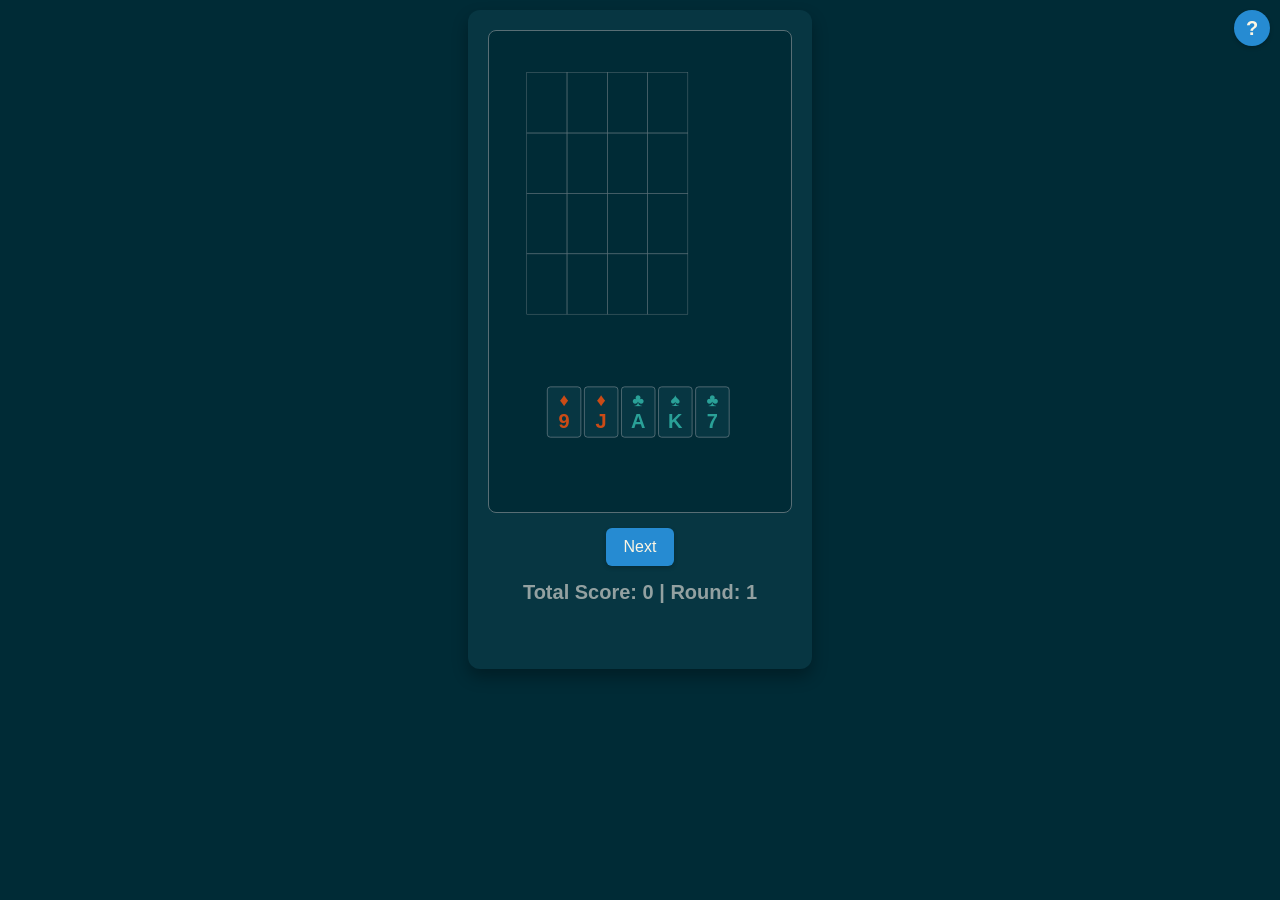
==== index.html @ 4f3f585a "Will it work on mobile…" ====
<!doctype html>
<html lang="en">
  <head>
    <meta charset="UTF-8" />
    <meta
      name="viewport"
      content="width=device-width, initial-scale=1.0, user-scalable=no"
    />
    <link rel="manifest" href="./manifest.json" />
    <link rel="icon" type="image/png" href="icon.png" />
    <title>Apoquerar</title>
    <link href="style.css" rel="stylesheet" />
  </head>
  <body>
    <div class="game-container">
      <div id="helpButtonContainer">
        <button id="helpButton">?</button>
      </div>
      <canvas id="gameCanvas"></canvas>
      <div id="controls">
        <button id="nextRoundButton">Start Game</button>
        <button id="playAgainButton" style="display: none">Play Again</button>
      </div>
      <div id="scoreBoard">Total Score: 0</div>
      <div class="message-area" id="gameMessagesArea"></div>
      <div id="highScores">
        <h3>High Scores</h3>
        <ul id="highScoresList"></ul>
      </div>
    </div>

    <div id="customAlertModal" class="modal">
      <div class="modal-content">
        <p id="customAlertMessage"></p>
        <button id="customAlertCloseButton" class="modal-close-button">
          OK
        </button>
      </div>
    </div>
    <div id="helpModal" class="modal">
      <div class="modal-content">
        <h3>How to Play</h3>
        <div
          id="helpContent"
          style="
            text-align: left;
            max-height: 60vh;
            overflow-y: auto;
            padding-right: 10px;
          "
        ></div>
        <button
          id="helpModalCloseButton"
          class="modal-close-button"
          style="margin-top: 15px"
        >
          Close
        </button>
      </div>
    </div>
    <script src="script.js"></script>
  </body>
</html>
---- style.css ----
/* Solarized Dark Palette */
:root {
  --base03: #002b36; /* Background */
  --base02: #073642; /* Darker Background tones / Card Background */
  --base01: #586e75; /* Comments, Grid lines */
  --base00: #657b83; /* Default Text */
  --base0: #839496; /* Lighter Text */
  --base1: #93a1a1; /* Even Lighter Text */
  --base2: #eee8d5;
  --base3: #fdf6e3;
  --yellow: #b58900; /* Highlight border, score text */
  --orange: #cb4b16; /* Red Suits */
  --red: #dc322f;
  --magenta: #d33682;
  --violet: #6c71c4; /* Dragging card highlight */
  --blue: #268bd2; /* Buttons */
  --cyan: #2aa198; /* Black Suits, Button Hover */
  --green: #859900;
}

body {
  font-family: "Inter", "Arial", sans-serif;
  display: flex;
  flex-direction: column;
  align-items: center;
  background-color: var(--base03);
  margin: 0;
  padding-top: 10px;
  color: var(--base0);
}
.game-container {
  display: flex;
  flex-direction: column;
  align-items: center;
  background-color: var(--base02);
  padding: 20px;
  border-radius: 12px;
  box-shadow: 0 8px 16px rgba(0, 0, 0, 0.3);
  max-width: 95vw;
}
canvas {
  border: 1px solid var(--base01);
  background-color: var(--base03);
  cursor: default;
  border-radius: 8px;
  max-width: 100%;
  height: auto;
}
#controls {
  margin-top: 15px;
  margin-bottom: 15px;
  display: flex;
  gap: 10px;
}
button {
  padding: 10px 18px;
  font-size: 16px;
  cursor: pointer;
  border-radius: 6px;
  border: none;
  background-color: var(--blue);
  color: var(--base3);
  transition: background-color 0.3s ease;
  box-shadow: 0 2px 4px rgba(0, 0, 0, 0.2);
}
button:hover {
  background-color: var(--cyan);
}
button:disabled {
  background-color: var(--base01);
  color: var(--base00);
  cursor: not-allowed;
}
#scoreBoard {
  margin-bottom: 15px;
  font-size: 20px;
  font-weight: bold;
  color: var(--base1);
}
#highScores {
  display: none;
  text-align: left;
  width: clamp(300px, 90%, 500px);
  padding: 15px;
  background-color: var(--base02);
  border: 1px solid var(--base01);
  border-radius: 8px;
  margin-top: 10px;
}
#highScores h3 {
  margin-top: 0;
  margin-bottom: 10px;
  text-align: center;
  color: var(--blue);
}
#highScores ul {
  list-style-type: decimal;
  padding-left: 30px;
  margin: 0;
}
#highScores li {
  margin-bottom: 5px;
  font-size: 14px;
  color: var(--base0);
}
.message-area {
  min-height: 20px;
  margin-top: 10px;
  font-size: 14px;
  color: var(--green);
  text-align: center;
  width: 100%;
}

.modal {
  display: none;
  position: fixed;
  z-index: 1000;
  left: 0;
  top: 0;
  width: 100%;
  height: 100%;
  overflow: auto;
  background-color: rgba(0, 0, 0, 0.7);
  padding-top: 100px;
  align-items: center;
  justify-content: center;
}
.modal-content {
  background-color: var(--base02);
  color: var(--base1);
  padding: 25px;
  border: 1px solid var(--base01);
  width: 80%;
  max-width: 450px;
  border-radius: 8px;
  text-align: center;
  box-shadow: 0 5px 15px rgba(0, 0, 0, 0.5);
}
.modal-content p {
  margin-bottom: 20px;
  font-size: 17px;
}
.modal-close-button {
  background-color: var(--blue);
  color: var(--base3);
  padding: 12px 24px;
  border: none;
  border-radius: 5px;
  cursor: pointer;
  font-size: 16px;
}
.modal-close-button:hover {
  background-color: var(--cyan);
}

#helpButtonContainer {
  position: absolute; /* Or relative to game-container if it's positioned */
  top: 10px;
  right: 10px;
  z-index: 100; /* Ensure it's above canvas if canvas overlaps */
}

#helpButton {
  background-color: var(--blue);
  color: var(--base3);
  border: none;
  border-radius: 50%;
  width: 36px; /* Adjust for visibility */
  height: 36px;
  font-size: 20px; /* Adjust for visibility */
  font-weight: bold;
  cursor: pointer;
  box-shadow: 0 2px 4px rgba(0, 0, 0, 0.2);
  display: flex;
  align-items: center;
  justify-content: center;
}
#helpButton:hover {
  background-color: var(--cyan);
}

#helpModal .modal-content h3 {
  color: var(--blue);
  margin-top: 0;
  margin-bottom: 15px;
}

#helpContent ul {
  list-style-position: outside;
  padding-left: 20px; /* Indent list */
  margin-top: 10px;
}
#helpContent li {
  margin-bottom: 8px;
  line-height: 1.4;
}
#helpContent p {
  margin-bottom: 10px;
  line-height: 1.4;
}
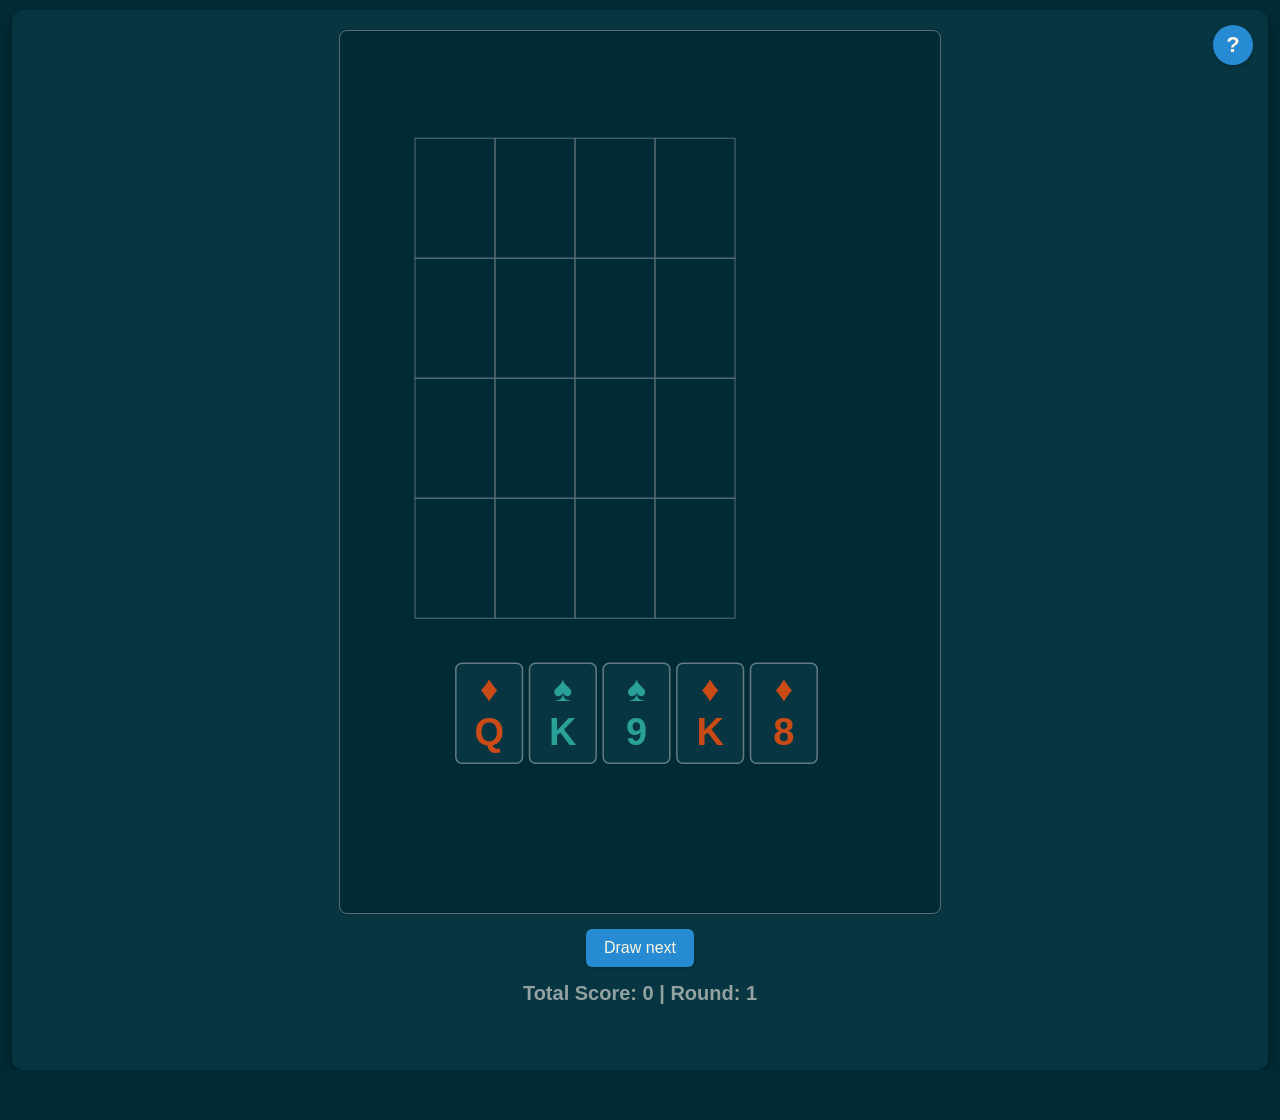
==== commit 20f0baae: "it did not" ====
--- a/index.html
+++ b/index.html
@@ -37,23 +37,12 @@
         </button>
       </div>
     </div>
+
     <div id="helpModal" class="modal">
       <div class="modal-content">
         <h3>How to Play</h3>
-        <div
-          id="helpContent"
-          style="
-            text-align: left;
-            max-height: 60vh;
-            overflow-y: auto;
-            padding-right: 10px;
-          "
-        ></div>
-        <button
-          id="helpModalCloseButton"
-          class="modal-close-button"
-          style="margin-top: 15px"
-        >
+        <div id="helpContent"></div>
+        <button id="helpModalCloseButton" class="modal-close-button">
           Close
         </button>
       </div>
--- a/style.css
+++ b/style.css
@@ -27,6 +27,8 @@
   margin: 0;
   padding-top: 10px;
   color: var(--base0);
+  position: relative;
+  overscroll-behavior-y: contain; /* Prevent pull-to-refresh on body */
 }
 .game-container {
   display: flex;
@@ -37,6 +39,8 @@
   border-radius: 12px;
   box-shadow: 0 8px 16px rgba(0, 0, 0, 0.3);
   max-width: 95vw;
+  width: 100%;
+  position: relative;
 }
 canvas {
   border: 1px solid var(--base01);
@@ -45,6 +49,7 @@
   border-radius: 8px;
   max-width: 100%;
   height: auto;
+  touch-action: none; /* Important for preventing default touch actions like pan/zoom on canvas */
 }
 #controls {
   margin-top: 15px;
@@ -122,7 +127,7 @@
   height: 100%;
   overflow: auto;
   background-color: rgba(0, 0, 0, 0.7);
-  padding-top: 100px;
+  padding-top: 60px;
   align-items: center;
   justify-content: center;
 }
@@ -131,15 +136,17 @@
   color: var(--base1);
   padding: 25px;
   border: 1px solid var(--base01);
-  width: 80%;
-  max-width: 450px;
+  width: 90%;
+  max-width: 480px;
   border-radius: 8px;
   text-align: center;
   box-shadow: 0 5px 15px rgba(0, 0, 0, 0.5);
+  font-size: 15px;
 }
 .modal-content p {
-  margin-bottom: 20px;
-  font-size: 17px;
+  margin-bottom: 12px;
+  font-size: inherit;
+  line-height: 1.5;
 }
 .modal-close-button {
   background-color: var(--blue);
@@ -149,16 +156,17 @@
   border-radius: 5px;
   cursor: pointer;
   font-size: 16px;
+  margin-top: 10px;
 }
 .modal-close-button:hover {
   background-color: var(--cyan);
 }
 
 #helpButtonContainer {
-  position: absolute; /* Or relative to game-container if it's positioned */
-  top: 10px;
-  right: 10px;
-  z-index: 100; /* Ensure it's above canvas if canvas overlaps */
+  position: absolute;
+  top: 15px;
+  right: 15px;
+  z-index: 100;
 }
 
 #helpButton {
@@ -166,15 +174,16 @@
   color: var(--base3);
   border: none;
   border-radius: 50%;
-  width: 36px; /* Adjust for visibility */
-  height: 36px;
-  font-size: 20px; /* Adjust for visibility */
+  width: 40px;
+  height: 40px;
+  font-size: 22px;
   font-weight: bold;
   cursor: pointer;
   box-shadow: 0 2px 4px rgba(0, 0, 0, 0.2);
   display: flex;
   align-items: center;
   justify-content: center;
+  line-height: 1;
 }
 #helpButton:hover {
   background-color: var(--cyan);
@@ -183,19 +192,31 @@
 #helpModal .modal-content h3 {
   color: var(--blue);
   margin-top: 0;
-  margin-bottom: 15px;
-}
-
+  margin-bottom: 20px;
+  font-size: 1.5em;
+}
+
+#helpContent {
+  text-align: left;
+  max-height: 60vh;
+  overflow-y: auto;
+  padding-right: 15px;
+  font-size: 0.95em;
+}
 #helpContent ul {
   list-style-position: outside;
-  padding-left: 20px; /* Indent list */
-  margin-top: 10px;
+  padding-left: 25px;
+  margin-top: 8px;
+  margin-bottom: 12px;
 }
 #helpContent li {
-  margin-bottom: 8px;
-  line-height: 1.4;
+  margin-bottom: 10px;
+  line-height: 1.6;
 }
 #helpContent p {
-  margin-bottom: 10px;
-  line-height: 1.4;
-}
+  margin-bottom: 12px;
+  line-height: 1.6;
+}
+#helpContent strong {
+  color: var(--base1);
+}
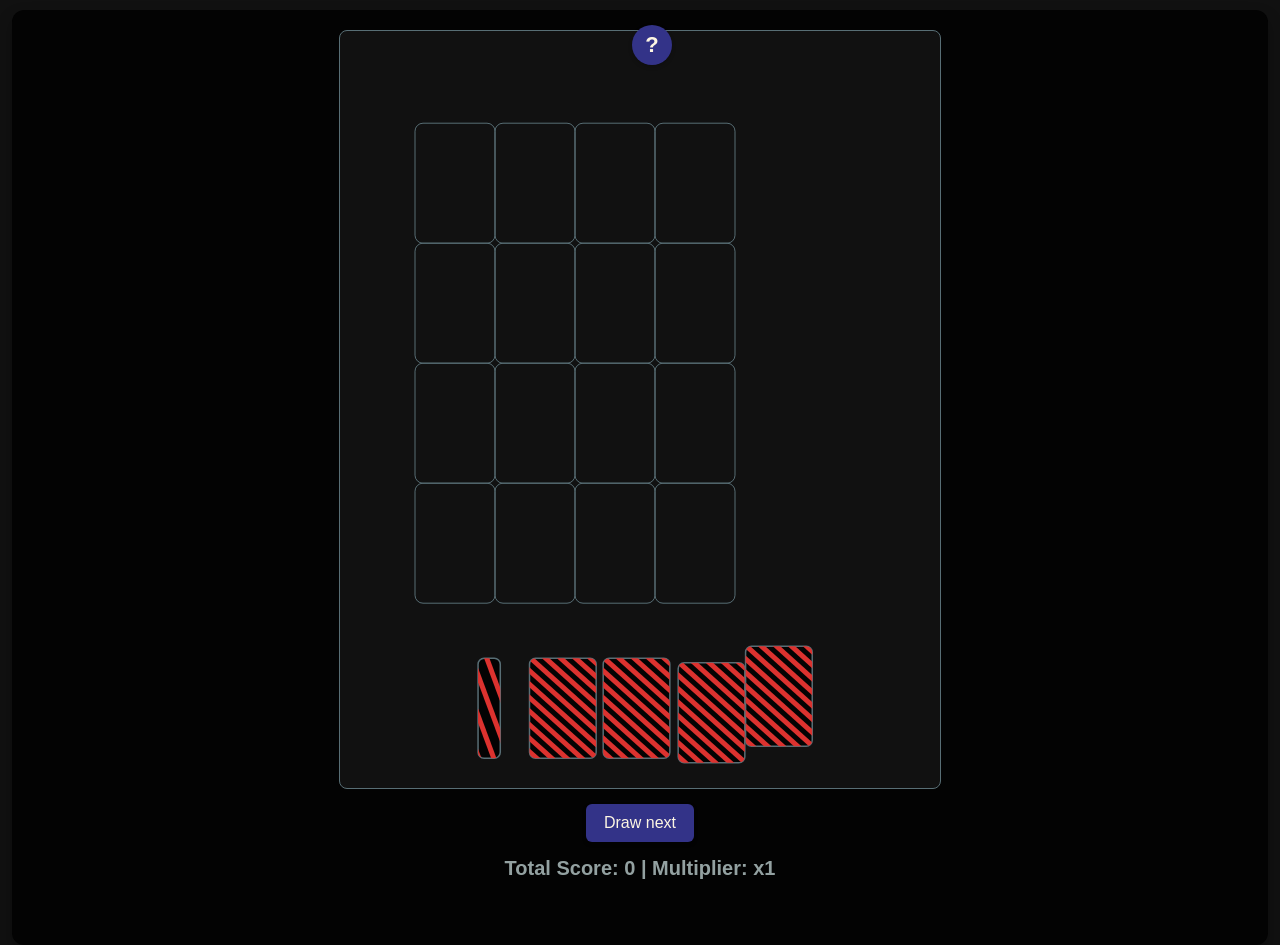
==== commit 8985f490: "Sizing tweaks" ====
--- a/index.html
+++ b/index.html
@@ -47,6 +47,6 @@
         </button>
       </div>
     </div>
-    <script src="script.js"></script>
+    <script type="module" src="script.js"></script>
   </body>
 </html>
--- a/style.css
+++ b/style.css
@@ -1,7 +1,7 @@
 /* Solarized Dark Palette */
 :root {
-  --base03: #002b36; /* Background */
-  --base02: #073642; /* Darker Background tones / Card Background */
+  --base03: #111; /* Background */
+  --base02: #030303; /* Darker Background tones / Card Background */
   --base01: #586e75; /* Comments, Grid lines */
   --base00: #657b83; /* Default Text */
   --base0: #839496; /* Lighter Text */
@@ -12,8 +12,8 @@
   --orange: #cb4b16; /* Red Suits */
   --red: #dc322f;
   --magenta: #d33682;
-  --violet: #6c71c4; /* Dragging card highlight */
-  --blue: #268bd2; /* Buttons */
+  --violet: #444; /* Dragging card highlight */
+  --blue: #338; /* Buttons */
   --cyan: #2aa198; /* Black Suits, Button Hover */
   --green: #859900;
 }
@@ -165,7 +165,7 @@
 #helpButtonContainer {
   position: absolute;
   top: 15px;
-  right: 15px;
+  right: calc(50% - 2rem);
   z-index: 100;
 }
 
@@ -196,6 +196,10 @@
   font-size: 1.5em;
 }
 
+#helpModal a {
+  color: var(--yellow);
+}
+
 #helpContent {
   text-align: left;
   max-height: 60vh;
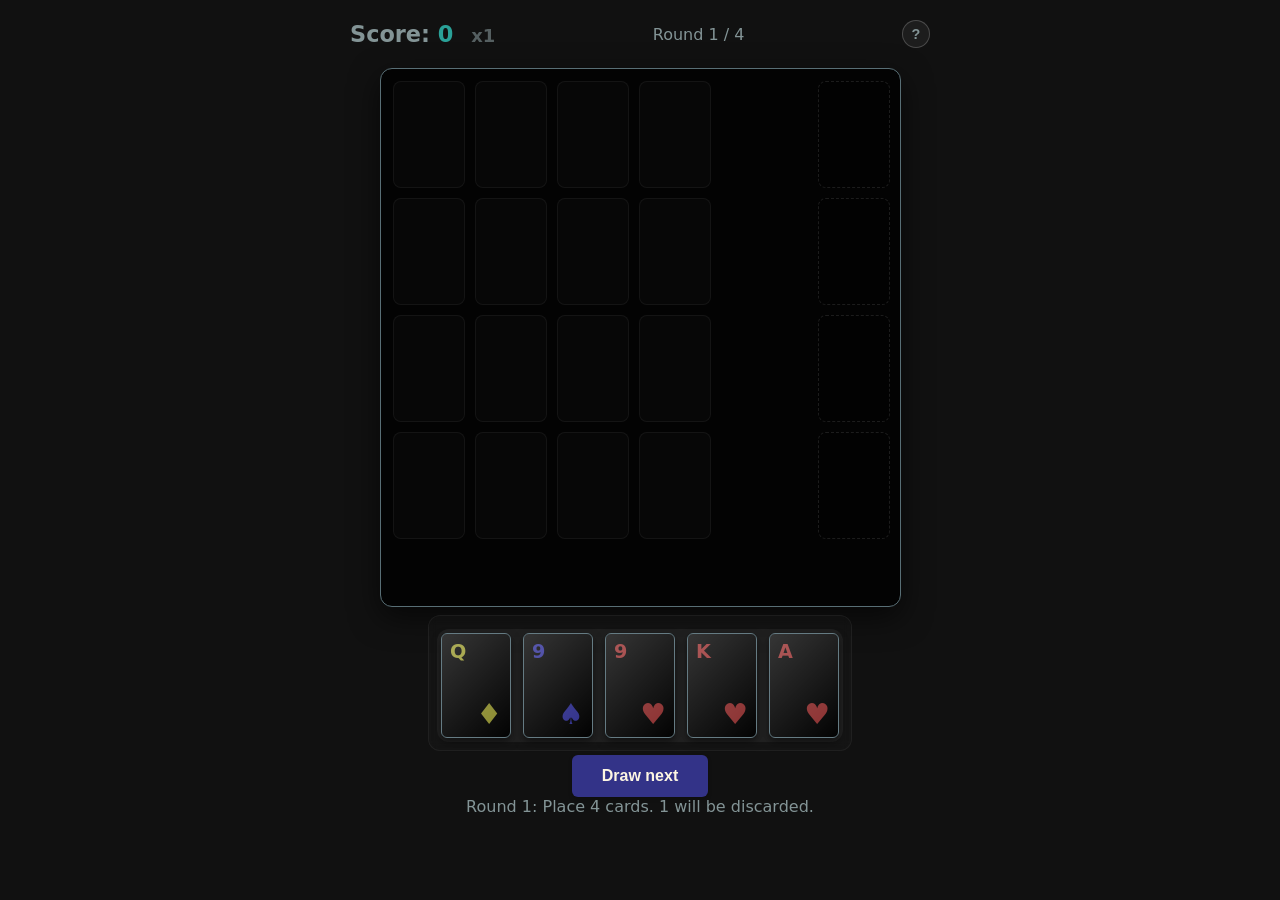
==== commit 684f7168: "From Canvas to HTML" ====
--- a/index.html
+++ b/index.html
@@ -6,47 +6,225 @@
       name="viewport"
       content="width=device-width, initial-scale=1.0, user-scalable=no"
     />
+    <meta name="description" content="Apoquerar: Modern Poker Puzzle Game" />
+    <meta name="theme-color" content="#000000" />
+    <title>Apoquerar</title>
     <link rel="manifest" href="./manifest.json" />
+    <link rel="stylesheet" href="style.css" />
     <link rel="icon" type="image/png" href="icon.png" />
-    <title>Apoquerar</title>
-    <link href="style.css" rel="stylesheet" />
   </head>
   <body>
-    <div class="game-container">
-      <div id="helpButtonContainer">
-        <button id="helpButton">?</button>
-      </div>
-      <canvas id="gameCanvas"></canvas>
+    <header>
+      <div class="header-top">
+        <div class="header-info">
+          <div class="stats">
+            <span id="score-label">Score:</span>
+            <span id="lbl-total-score" class="accent-text">0</span>
+            <span
+              id="multiplier-label"
+              style="font-size: 0.8em; opacity: 0.6; margin-left: 10px"
+              >x<span id="lbl-multiplier">1</span></span
+            >
+          </div>
+          <div class="meta-info">Round <span id="lbl-round">1</span> / 4</div>
+          <button id="btn-help" class="help-circle-btn">?</button>
+        </div>
+      </div>
+    </header>
+
+    <main id="game-container">
+      <div id="board-assembly">
+        <!-- Row 0 -->
+        <div class="slot" data-r="0" data-c="0" style="grid-area: c00"></div>
+        <div class="slot" data-r="0" data-c="1" style="grid-area: c01"></div>
+        <div class="slot" data-r="0" data-c="2" style="grid-area: c02"></div>
+        <div class="slot" data-r="0" data-c="3" style="grid-area: c03"></div>
+        <div
+          id="row-score-0"
+          class="score-slot row-score"
+          style="grid-area: r0s"
+        ></div>
+        <div id="discard-0" class="discard-slot" style="grid-area: d0"></div>
+
+        <!-- Row 1 -->
+        <div class="slot" data-r="1" data-c="0" style="grid-area: c10"></div>
+        <div class="slot" data-r="1" data-c="1" style="grid-area: c11"></div>
+        <div class="slot" data-r="1" data-c="2" style="grid-area: c12"></div>
+        <div class="slot" data-r="1" data-c="3" style="grid-area: c13"></div>
+        <div
+          id="row-score-1"
+          class="score-slot row-score"
+          style="grid-area: r1s"
+        ></div>
+        <div id="discard-1" class="discard-slot" style="grid-area: d1"></div>
+
+        <!-- Row 2 -->
+        <div class="slot" data-r="2" data-c="0" style="grid-area: c20"></div>
+        <div class="slot" data-r="2" data-c="1" style="grid-area: c21"></div>
+        <div class="slot" data-r="2" data-c="2" style="grid-area: c22"></div>
+        <div class="slot" data-r="2" data-c="3" style="grid-area: c23"></div>
+        <div
+          id="row-score-2"
+          class="score-slot row-score"
+          style="grid-area: r2s"
+        ></div>
+        <div id="discard-2" class="discard-slot" style="grid-area: d2"></div>
+
+        <!-- Row 3 -->
+        <div class="slot" data-r="3" data-c="0" style="grid-area: c30"></div>
+        <div class="slot" data-r="3" data-c="1" style="grid-area: c31"></div>
+        <div class="slot" data-r="3" data-c="2" style="grid-area: c32"></div>
+        <div class="slot" data-r="3" data-c="3" style="grid-area: c33"></div>
+        <div
+          id="row-score-3"
+          class="score-slot row-score"
+          style="grid-area: r3s"
+        ></div>
+        <div id="discard-3" class="discard-slot" style="grid-area: d3"></div>
+
+        <!-- Footer -->
+        <div
+          id="col-score-0"
+          class="score-slot col-score"
+          style="grid-area: c0s"
+        ></div>
+        <div
+          id="col-score-1"
+          class="score-slot col-score"
+          style="grid-area: c1s"
+        ></div>
+        <div
+          id="col-score-2"
+          class="score-slot col-score"
+          style="grid-area: c2s"
+        ></div>
+        <div
+          id="col-score-3"
+          class="score-slot col-score"
+          style="grid-area: c3s"
+        ></div>
+        <div id="corners-label-container" style="grid-area: corn"></div>
+        <div
+          id="discard-score"
+          class="discard-score-container"
+          style="grid-area: dres"
+        ></div>
+      </div>
+
+      <div id="active-hand-container">
+        <div id="active-hand" class="hand-row">
+          <!-- 5 slots for the current hand -->
+          <div class="hand-slot" id="hand-0"></div>
+          <div class="hand-slot" id="hand-1"></div>
+          <div class="hand-slot" id="hand-2"></div>
+          <div class="hand-slot" id="hand-3"></div>
+          <div class="hand-slot" id="hand-4"></div>
+        </div>
+      </div>
+
       <div id="controls">
-        <button id="nextRoundButton">Start Game</button>
-        <button id="playAgainButton" style="display: none">Play Again</button>
-      </div>
-      <div id="scoreBoard">Total Score: 0</div>
-      <div class="message-area" id="gameMessagesArea"></div>
-      <div id="highScores">
-        <h3>High Scores</h3>
-        <ul id="highScoresList"></ul>
+        <button id="btn-next" class="primary-btn">Deal Cards</button>
+        <button
+          id="btn-restart"
+          class="primary-btn"
+          style="display: none; background: var(--accent)"
+        >
+          Play Again
+        </button>
+      </div>
+    </main>
+
+    <div id="message-area" class="message-area"></div>
+
+    <div id="score-modal" class="modal-overlay" style="display: none">
+      <div class="modal-content">
+        <h2>Game Over</h2>
+        <div class="modal-body">
+          <div class="score-row">
+            <span>Raw Score:</span> <span id="modal-raw-score">0</span>
+          </div>
+          <div class="score-row">
+            <span>4 Corners:</span>
+            <span id="modal-corners-status" class="status-badge">None</span>
+          </div>
+          <div class="score-row">
+            <span>Discard Bonus:</span>
+            <span id="modal-discard-status" class="status-badge">None</span>
+          </div>
+          <div class="score-row">
+            <span>Final Multiplier:</span>
+            <span id="modal-multiplier" class="accent-text">x1</span>
+          </div>
+          <hr />
+          <div class="score-row total">
+            <span>Total Score:</span> <span id="modal-total-score">0</span>
+          </div>
+          <div class="high-scores-section">
+            <h3>Top Scores</h3>
+            <div id="high-scores-list"></div>
+          </div>
+        </div>
+        <button id="modal-close-btn" class="primary-btn">Play Again</button>
       </div>
     </div>
 
-    <div id="customAlertModal" class="modal">
-      <div class="modal-content">
-        <p id="customAlertMessage"></p>
-        <button id="customAlertCloseButton" class="modal-close-button">
-          OK
-        </button>
+    <div id="help-modal" class="modal-overlay" style="display: none">
+      <div class="modal-content help-modal-content">
+        <h3>How to Play</h3>
+        <div id="helpContent" class="help-scroll-area">
+          <h4>
+            A barebones version of
+            <a href="https://www.puzzmo.com/game/pile-up-poker/"
+              >Pile up Poker</a
+            >
+            by Zach Gage, playable for real in
+            <a href="https://www.puzzmo.com/">Puzzmo</a>
+          </h4>
+          <hr />
+          <p>
+            <strong>Goal:</strong> Score the most points by forming poker hands
+            on the 4x4 grid.
+          </p>
+          <p><strong>Rounds:</strong> 4 rounds. In each round:</p>
+          <ul>
+            <li>You are dealt 5 cards.</li>
+            <li>Place 4 cards onto the grid.</li>
+            <li>The 1 remaining card is discarded.</li>
+          </ul>
+          <p><strong>Scoring:</strong></p>
+          <ul>
+            <li>
+              Hands are scored for each of the 4 rows, each of the 4 columns,
+              and the 4 corners.
+            </li>
+            <li>
+              Pairs (2 cards) and Three-of-a-Kind (3 cards) score as you place
+              them.
+            </li>
+            <li>
+              Straights, Flushes, Four-of-a-Kind, and Straight Flushes require 4
+              cards in a line.
+            </li>
+            <li>
+              Corner hands also score with 2, 3, or 4 cards and get a 2x score
+              multiplier.
+            </li>
+          </ul>
+          <p>
+            <strong>Bonus:</strong> If all 9 scoring areas (4 rows, 4 columns, 1
+            corners) form a valid poker hand at the end of the game, your final
+            4-card discard pile is evaluated. If it also forms a hand, its score
+            is tripled and added to your total!
+          </p>
+          <p>
+            <strong>Discard Pile:</strong> The potential score of your discard
+            pile is shown at the top left as you discard cards.
+          </p>
+        </div>
+        <button id="help-close-btn" class="primary-btn">Close</button>
       </div>
     </div>
 
-    <div id="helpModal" class="modal">
-      <div class="modal-content">
-        <h3>How to Play</h3>
-        <div id="helpContent"></div>
-        <button id="helpModalCloseButton" class="modal-close-button">
-          Close
-        </button>
-      </div>
-    </div>
     <script type="module" src="script.js"></script>
   </body>
 </html>
--- a/style.css
+++ b/style.css
@@ -1,226 +1,786 @@
-/* Solarized Dark Palette */
 :root {
-  --base03: #111; /* Background */
-  --base02: #030303; /* Darker Background tones / Card Background */
-  --base01: #586e75; /* Comments, Grid lines */
-  --base00: #657b83; /* Default Text */
-  --base0: #839496; /* Lighter Text */
-  --base1: #93a1a1; /* Even Lighter Text */
-  --base2: #eee8d5;
-  --base3: #fdf6e3;
-  --yellow: #b58900; /* Highlight border, score text */
-  --orange: #cb4b16; /* Red Suits */
-  --red: #dc322f;
-  --magenta: #d33682;
-  --violet: #444; /* Dragging card highlight */
-  --blue: #338; /* Buttons */
-  --cyan: #2aa198; /* Black Suits, Button Hover */
-  --green: #859900;
+  --bg: #111; /* base03 */
+  --bg-dark: #030303; /* base02 */
+  --fg: #839496; /* base0 */
+  --accent: #2aa198; /* cyan */
+  --slot: #111;
+  --tile: #030303;
+  --tile-text: #839496;
+  --success: #2aa198;
+  --warning: #b58900;
+  --danger: #dc322f;
+
+  --card-width: 70px;
+  --card-height: 105px;
+  --gap: 12px;
+}
+
+@media (max-width: 500px) {
+  :root {
+    /* Fluid scaling: guaranteed fit on SE (10vh), expands on larger phones */
+    --card-height: clamp(50px, 10vh, 95px);
+    --card-width: calc(var(--card-height) * 0.66);
+    --gap: clamp(1px, 0.4vh, 4px);
+  }
+
+  header {
+    padding: 4px 10px;
+  }
+  .stats {
+    font-size: 0.9rem;
+  }
+  .meta-info {
+    font-size: 0.75rem;
+  }
+
+  #board-assembly {
+    box-shadow: 0 10px 30px rgba(0, 0, 0, 0.5); /* Smaller shadow */
+    padding: 4px;
+  }
 }
 
 body {
-  font-family: "Inter", "Arial", sans-serif;
+  background: var(--bg);
+  color: var(--fg);
+  font-family:
+    "Inter",
+    system-ui,
+    -apple-system,
+    sans-serif;
+  margin: 0;
+  min-height: 100vh;
   display: flex;
   flex-direction: column;
   align-items: center;
-  background-color: var(--base03);
+  overflow-x: hidden;
+  overflow-y: auto;
+  user-select: none;
+  -webkit-tap-highlight-color: transparent;
+}
+
+header {
+  padding: 20px;
+  width: 100%;
+  display: flex;
+  justify-content: center;
+}
+
+.header-top {
+  display: flex;
+  align-items: center;
+  justify-content: space-between;
+  max-width: 600px;
+  width: 100%;
+  padding: 0 10px;
+  box-sizing: border-box;
+}
+
+.header-info {
+  display: flex;
+  flex-direction: row;
+  justify-content: space-between;
+  align-items: center;
+  gap: 20px;
+  width: 100%;
+}
+
+.stats {
+  font-size: 1.4rem;
+  font-weight: 700;
+}
+
+.accent-text {
+  color: var(--accent);
+}
+
+@media (max-width: 500px) {
+  header {
+    padding: 8px 16px;
+    width: 100%;
+    box-sizing: border-box;
+  }
+  .header-info {
+    display: flex;
+    flex-direction: row;
+    justify-content: space-between;
+    align-items: center;
+    width: 100%;
+    gap: 10px;
+  }
+  .header-top {
+    width: 100%;
+    margin-bottom: 0;
+  }
+  .stats {
+    font-size: 1rem;
+  }
+  .meta-info {
+    font-size: 0.8rem;
+    opacity: 0.8;
+    white-space: nowrap;
+  }
+}
+
+#game-container {
+  display: flex;
+  flex-direction: column;
+  align-items: center;
+  justify-content: center;
+  gap: 4px;
+  padding: 0;
+  width: 100%;
+  max-width: 800px;
+  margin: 0 auto;
+}
+
+#board-assembly {
+  display: grid;
+  gap: var(--gap);
+  padding: 12px;
+  background: var(--bg-dark);
+  border-radius: 12px;
+  border: 1.5px solid #586e75; /* base01 */
+  box-shadow: 0 10px 30px rgba(0, 0, 0, 0.6);
+  position: relative;
+
+  /* Desktop Layout: 6 columns x 5 rows */
+  /* Col widths: 4x Cards, 1x Row Scores (85px), 1x Discard (var(--card-width)) */
+  grid-template-columns: repeat(4, var(--card-width)) 85px var(--card-width);
+  /* Row heights: 4x Cards, 1x Column Scores (45px) */
+  grid-template-rows: repeat(4, var(--card-height)) 45px;
+  grid-template-areas:
+    "c00 c01 c02 c03 r0s d0"
+    "c10 c11 c12 c13 r1s d1"
+    "c20 c21 c22 c23 r2s d2"
+    "c30 c31 c32 c33 r3s d3"
+    "c0s c1s c2s c3s . dres";
+}
+
+@media (max-width: 500px) {
+  #board-assembly {
+    padding: 6px; /* Tight padding */
+    border-radius: 12px;
+
+    /* Mobile Layout: 5 columns x 6 rows */
+    /* Use relative widths for labels to avoid horizontal overflow on SE */
+    grid-template-columns: repeat(4, var(--card-width)) minmax(40px, 1fr);
+    /* Shrink the column score row effectively */
+    grid-template-rows: repeat(4, var(--card-height)) minmax(20px, 0.4fr) var(
+        --card-height
+      );
+    grid-template-areas:
+      "c00 c01 c02 c03 r0s"
+      "c10 c11 c12 c13 r1s"
+      "c20 c21 c22 c23 r2s"
+      "c30 c31 c32 c33 r3s"
+      "c0s c1s c2s c3s ."
+      "d0  d1  d2  d3  dres";
+
+    gap: 8px;
+  }
+}
+
+.score-slot {
+  display: flex;
+  justify-content: center;
+  align-items: center;
+  pointer-events: none;
+}
+
+/* Row scores need a specific height to match cards if they are auto-sized elsewhere */
+.row-score {
+  min-height: var(--card-height);
+}
+
+.col-score {
+  min-width: var(--card-width);
+  padding-top: 5px;
+}
+
+.hand-label {
+  display: flex;
+  flex-direction: column;
+  justify-content: center;
+  align-items: center;
+  background: rgba(56, 189, 248, 0.15);
+  color: var(--fg);
+  border: 1px solid rgba(56, 189, 248, 0.3);
+  padding-right: 0.3rem;
+  padding-left: 0.3rem;
+  padding-top: 0.1rem;
+  padding-bottom: 0.1rem;
+  box-sizing: border-box;
+  border-radius: 3px;
+  font-size: 0.6rem; /* Slightly smaller */
+  font-weight: 800;
+  text-transform: uppercase;
+  white-space: nowrap;
+  animation: label-pop 0.3s cubic-bezier(0.175, 0.885, 0.32, 1.275) backwards;
+  backdrop-filter: blur(4px);
+  text-align: center;
+}
+
+.hand-label.vertical {
+  writing-mode: vertical-rl;
+  text-orientation: upright;
+  line-height: 1.1;
+  letter-spacing: -2px;
+}
+
+#corners-label-container {
+  position: absolute;
+  top: -15px; /* Float above the grid */
+  left: 50%;
+  transform: translateX(-50%);
+  display: flex;
+  justify-content: center;
+  align-items: center;
+  pointer-events: none;
+  z-index: 100;
+}
+
+.corners-label {
+  background: var(--warning);
+  color: #000;
+  padding: 6px 14px;
+  border-radius: 20px;
+  font-size: 0.75rem;
+  font-weight: 900;
+  text-transform: uppercase;
+  white-space: nowrap;
+  box-shadow: 0 4px 15px rgba(245, 158, 11, 0.5);
+  animation: corners-pop 0.3s cubic-bezier(0.175, 0.885, 0.32, 1.275) backwards;
+  text-align: center;
+  border: 2px solid #000;
+}
+
+@media (max-width: 500px) {
+  .corners-label {
+    font-size: 0.65rem;
+    padding: 4px 10px;
+    top: -10px;
+  }
+}
+
+@keyframes corners-pop {
+  0% {
+    transform: scale(0.5);
+    opacity: 0;
+  }
+  100% {
+    transform: scale(1);
+    opacity: 1;
+  }
+}
+
+.hand-label.vertical span {
+  margin-top: 6px;
+  display: block;
+}
+
+.hand-label span {
+  font-size: 0.8em;
+  opacity: 0.8;
+  color: var(--accent);
+}
+
+@keyframes label-pop {
+  0% {
+    transform: scale(0.5);
+    opacity: 0;
+  }
+  100% {
+    transform: scale(1);
+    opacity: 1;
+  }
+}
+
+.slot {
+  width: var(--card-width);
+  height: var(--card-height);
+  background: rgba(255, 255, 255, 0.02);
+  border-radius: 8px;
+  border: 1px solid rgba(255, 255, 255, 0.05);
+  transition: background 0.3s;
+}
+
+.slot:hover {
+  background: rgba(255, 255, 255, 0.05);
+}
+
+#sidebar {
+  display: flex;
+  flex-direction: column;
+  gap: 15px;
+  background: rgba(255, 255, 255, 0.02);
+  backdrop-filter: blur(5px);
+  padding: 20px;
+  border-radius: 16px;
+  border: 1px solid rgba(255, 255, 255, 0.05);
+}
+
+#sidebar h3 {
   margin: 0;
-  padding-top: 10px;
-  color: var(--base0);
+  font-size: 0.7rem;
+  font-weight: 800;
+  letter-spacing: 0.1rem;
+  text-transform: uppercase;
+  opacity: 0.4;
+  text-align: center;
+}
+
+.discard-container {
+  display: flex;
+  flex-direction: column;
+  gap: var(--gap);
+}
+
+.discard-slot {
+  width: var(--card-width);
+  height: var(--card-height);
+  background: rgba(0, 0, 0, 0.2);
+  border-radius: 8px;
+  border: 1px dashed rgba(255, 255, 255, 0.1);
+}
+
+@media (max-width: 500px) {
+  .discard-container {
+    gap: 4px;
+  }
+}
+
+.discard-score-container {
+  display: flex;
+  justify-content: center;
+  align-items: center;
+  min-height: 40px;
+}
+
+#active-hand-container {
+  margin-top: 4px;
+  padding: 8px;
+  background: rgba(255, 255, 255, 0.02);
+  backdrop-filter: blur(5px);
+  border-radius: 12px;
+  border: 1px solid rgba(255, 255, 255, 0.05);
+}
+
+.hand-row {
+  display: flex;
+  gap: var(--gap);
+}
+
+.hand-slot {
+  width: var(--card-width);
+  height: var(--card-height);
+  background: var(--slot);
+  border-radius: 6px;
+}
+
+/* Card Component */
+.card {
+  width: var(--card-width);
+  height: var(--card-height);
+  background: #030303; /* Authentic base02 */
+  color: #839496; /* Authentic base0 */
+  border-radius: 6px; /* Original radius */
+  display: flex;
+  flex-direction: column;
+  justify-content: space-between;
+  padding: 8px;
+  box-sizing: border-box;
+  font-weight: 800;
+  border: 1.5px solid #657b83; /* Authentic base00 */
+  box-shadow: 0 4px 8px rgba(0, 0, 0, 0.5); /* Subtle shadow */
+  cursor: grab;
   position: relative;
-  overscroll-behavior-y: contain; /* Prevent pull-to-refresh on body */
-}
-.game-container {
-  display: flex;
-  flex-direction: column;
-  align-items: center;
-  background-color: var(--base02);
-  padding: 20px;
-  border-radius: 12px;
-  box-shadow: 0 8px 16px rgba(0, 0, 0, 0.3);
-  max-width: 95vw;
-  width: 100%;
-  position: relative;
-}
-canvas {
-  border: 1px solid var(--base01);
-  background-color: var(--base03);
+  transition:
+    transform 0.2s ease,
+    box-shadow 0.2s ease;
+  z-index: 10;
+  overflow: hidden;
+}
+
+.card:hover {
+  transform: translateY(-2px);
+  box-shadow: 0 8px 16px rgba(0, 0, 0, 0.6);
+}
+
+.card.dragging {
+  background: #444 !important; /* Authentic violet */
+  opacity: 0.8;
+  transform: scale(1.05);
+  box-shadow: 0 10px 20px rgba(0, 0, 0, 0.8);
+  z-index: 1000;
+  transition: none !important; /* Eliminate lag during movement */
+}
+
+/* Touch-specific dragging logic to allow slot detection via document.elementFromPoint */
+.card.touch-dragging {
+  pointer-events: none;
+}
+
+.card.suit-H {
+  color: #933;
+}
+.card.suit-D {
+  color: #993;
+}
+.card.suit-S {
+  color: #339;
+}
+.card.suit-C {
+  color: #393;
+}
+
+.card.active {
+  border: 2.5px solid #b58900; /* Authentic yellow */
+}
+
+.card.locked {
+  background: #030303;
+  opacity: 0.7;
   cursor: default;
-  border-radius: 8px;
-  max-width: 100%;
-  height: auto;
-  touch-action: none; /* Important for preventing default touch actions like pan/zoom on canvas */
-}
-#controls {
-  margin-top: 15px;
-  margin-bottom: 15px;
-  display: flex;
-  gap: 10px;
-}
-button {
-  padding: 10px 18px;
-  font-size: 16px;
-  cursor: pointer;
+  border-color: #586e75; /* base01 */
+  transform: scale(1);
+}
+
+.card.locked .suit {
+  opacity: 0.5;
+}
+
+.card .rank {
+  font-size: 1.2rem;
+  line-height: 1;
+}
+.card .suit {
+  font-size: 1.8rem;
+  align-self: flex-end;
+  line-height: 1;
+  opacity: 0.9;
+}
+
+@media (max-width: 500px) {
+  .card .rank {
+    font-size: 1rem;
+  }
+  .card .suit {
+    font-size: 1.4rem;
+  }
+  .card {
+    padding: 4px;
+  }
+}
+
+.card::after {
+  content: "";
+  position: absolute;
+  top: 0;
+  left: 0;
+  right: 0;
+  bottom: 0;
+  background: linear-gradient(
+    135deg,
+    rgba(255, 255, 255, 0.2) 0%,
+    transparent 100%
+  );
+  pointer-events: none;
+}
+
+/* Buttons */
+.primary-btn {
+  background: #338; /* blue */
+  color: #fdf6e3; /* base3 */
+  border: none;
+  padding: 12px 30px;
   border-radius: 6px;
-  border: none;
-  background-color: var(--blue);
-  color: var(--base3);
-  transition: background-color 0.3s ease;
-  box-shadow: 0 2px 4px rgba(0, 0, 0, 0.2);
-}
-button:hover {
-  background-color: var(--cyan);
-}
-button:disabled {
-  background-color: var(--base01);
-  color: var(--base00);
-  cursor: not-allowed;
-}
-#scoreBoard {
-  margin-bottom: 15px;
-  font-size: 20px;
   font-weight: bold;
-  color: var(--base1);
-}
-#highScores {
-  display: none;
-  text-align: left;
-  width: clamp(300px, 90%, 500px);
-  padding: 15px;
-  background-color: var(--base02);
-  border: 1px solid var(--base01);
-  border-radius: 8px;
-  margin-top: 10px;
-}
-#highScores h3 {
-  margin-top: 0;
-  margin-bottom: 10px;
-  text-align: center;
-  color: var(--blue);
-}
-#highScores ul {
-  list-style-type: decimal;
-  padding-left: 30px;
-  margin: 0;
-}
-#highScores li {
-  margin-bottom: 5px;
-  font-size: 14px;
-  color: var(--base0);
-}
-.message-area {
-  min-height: 20px;
-  margin-top: 10px;
-  font-size: 14px;
-  color: var(--green);
-  text-align: center;
-  width: 100%;
-}
-
-.modal {
-  display: none;
-  position: fixed;
-  z-index: 1000;
-  left: 0;
-  top: 0;
-  width: 100%;
-  height: 100%;
-  overflow: auto;
-  background-color: rgba(0, 0, 0, 0.7);
-  padding-top: 60px;
-  align-items: center;
-  justify-content: center;
-}
-.modal-content {
-  background-color: var(--base02);
-  color: var(--base1);
-  padding: 25px;
-  border: 1px solid var(--base01);
-  width: 90%;
-  max-width: 480px;
-  border-radius: 8px;
-  text-align: center;
-  box-shadow: 0 5px 15px rgba(0, 0, 0, 0.5);
-  font-size: 15px;
-}
-.modal-content p {
-  margin-bottom: 12px;
-  font-size: inherit;
-  line-height: 1.5;
-}
-.modal-close-button {
-  background-color: var(--blue);
-  color: var(--base3);
-  padding: 12px 24px;
-  border: none;
-  border-radius: 5px;
-  cursor: pointer;
-  font-size: 16px;
-  margin-top: 10px;
-}
-.modal-close-button:hover {
-  background-color: var(--cyan);
-}
-
-#helpButtonContainer {
-  position: absolute;
-  top: 15px;
-  right: calc(50% - 2rem);
-  z-index: 100;
-}
-
-#helpButton {
-  background-color: var(--blue);
-  color: var(--base3);
-  border: none;
-  border-radius: 50%;
-  width: 40px;
-  height: 40px;
-  font-size: 22px;
-  font-weight: bold;
+  font-size: 1rem;
   cursor: pointer;
   box-shadow: 0 2px 4px rgba(0, 0, 0, 0.2);
-  display: flex;
-  align-items: center;
-  justify-content: center;
-  line-height: 1;
-}
-#helpButton:hover {
-  background-color: var(--cyan);
-}
-
-#helpModal .modal-content h3 {
-  color: var(--blue);
+  transition: background-color 0.2s;
+}
+
+.primary-btn:hover {
+  background-color: #2aa198; /* cyan */
+  transform: none;
+}
+
+.primary-btn:active {
+  transform: translateY(0);
+}
+
+@media (max-width: 500px) {
+  .primary-btn {
+    padding: 8px 16px;
+    font-size: 0.9rem;
+  }
+  #message-area {
+    height: auto;
+    min-height: 20px;
+    font-size: 0.7rem;
+    padding: 2px;
+  }
+}
+
+/* Authentic Bouncy Deal Animation */
+@keyframes card-bounce {
+  0% {
+    transform: translateY(-400px) scale(0.8);
+    opacity: 0;
+  }
+  60% {
+    transform: translateY(20px) scale(1.05);
+    opacity: 1;
+  }
+  80% {
+    transform: translateY(-10px) scale(0.98);
+  }
+  100% {
+    transform: translateY(0) scale(1);
+    opacity: 1;
+  }
+}
+
+.card.new {
+  animation: card-bounce 0.6s cubic-bezier(0.34, 1.56, 0.64, 1) backwards;
+}
+
+/* Ensure controls are visible on small screens */
+@media (max-width: 600px) {
+  #layout-wrapper {
+    gap: 15px;
+  }
+  #sidebar {
+    display: none; /* Removed in favor of unified grid */
+  }
+  .discard-container {
+    flex-direction: row;
+  }
+  #board-container {
+    order: 1;
+    padding: 15px;
+  }
+}
+
+/* Modal Styling */
+.modal-overlay {
+  position: fixed;
+  top: 0;
+  left: 0;
+  right: 0;
+  bottom: 0;
+  background: rgba(0, 0, 0, 0.85);
+  backdrop-filter: blur(8px);
+  display: flex;
+  justify-content: center;
+  align-items: center;
+  z-index: 2000;
+  animation: fade-in 0.3s ease;
+}
+
+.modal-content {
+  background: #1e293b;
+  padding: 24px;
+  border-radius: 12px;
+  width: auto;
+  min-width: 280px;
+  max-width: 500px;
+  border: 1px solid rgba(255, 255, 255, 0.1);
+  box-shadow: 0 25px 50px -12px rgba(0, 0, 0, 0.5);
+  text-align: center;
+  margin: 20px;
+  animation: label-pop 0.4s cubic-bezier(0.175, 0.885, 0.32, 1.275);
+}
+
+.modal-content h2 {
   margin-top: 0;
-  margin-bottom: 20px;
-  font-size: 1.5em;
-}
-
-#helpModal a {
-  color: var(--yellow);
-}
-
-#helpContent {
+  font-size: 2rem;
+  color: var(--accent);
+  text-transform: uppercase;
+  letter-spacing: 2px;
+}
+
+.modal-body {
+  margin: 30px 0;
+}
+
+.score-row {
+  display: flex;
+  justify-content: space-between;
+  margin-bottom: 12px;
+  font-size: 1.1rem;
+  opacity: 0.9;
+}
+
+.score-row.total {
+  font-size: 1.8rem;
+  font-weight: 800;
+  margin-top: 20px;
+  color: var(--fg);
+}
+
+.status-badge {
+  font-size: 0.8rem;
+  padding: 2px 8px;
+  border-radius: 12px;
+  background: rgba(255, 255, 255, 0.1);
+  font-weight: 700;
+}
+
+.status-badge.active {
+  background: var(--warning);
+  color: #000;
+}
+
+@keyframes fade-in {
+  from {
+    opacity: 0;
+  }
+  to {
+    opacity: 1;
+  }
+}
+
+.high-scores-section {
+  margin-top: 24px;
+  padding-top: 16px;
+  border-top: 1px solid rgba(255, 255, 255, 0.1);
+}
+
+.high-scores-section h3 {
+  font-size: 0.9rem;
+  text-transform: uppercase;
+  letter-spacing: 1px;
+  opacity: 0.6;
+  margin-bottom: 12px;
+}
+
+#high-scores-list {
+  display: flex;
+  flex-direction: column;
+  gap: 8px;
+}
+
+#active-hand {
+  display: flex;
+  justify-content: center;
+  gap: var(--gap);
+  padding: 4px; /* Tighter padding */
+  background: rgba(255, 255, 255, 0.05);
+  border-radius: 12px;
+  margin-top: 5px;
+  max-width: 100vw;
+  box-sizing: border-box;
+}
+
+.high-score-entry {
+  display: flex;
+  justify-content: space-between;
+  font-size: 0.9rem;
+  padding: 4px 12px;
+  background: rgba(255, 255, 255, 0.03);
+  border-radius: 8px;
+}
+
+.high-score-entry.new-record {
+  background: rgba(56, 189, 248, 0.2);
+  border: 1px solid rgba(56, 189, 248, 0.4);
+  animation: glow 1.5s ease-in-out infinite alternate;
+}
+
+@keyframes glow {
+  from {
+    box-shadow: 0 0 5px rgba(56, 189, 248, 0.2);
+  }
+  to {
+    box-shadow: 0 0 15px rgba(56, 189, 248, 0.5);
+  }
+}
+
+/* Help Button */
+.help-circle-btn {
+  width: 28px;
+  height: 28px;
+  border-radius: 50%;
+  border: 1px solid rgba(255, 255, 255, 0.2);
+  background: rgba(255, 255, 255, 0.05);
+  color: var(--fg);
+  font-weight: 900;
+  font-size: 0.9rem;
+  cursor: pointer;
+  display: flex;
+  align-items: center;
+  justify-content: center;
+  transition: all 0.2s ease;
+  flex-shrink: 0;
+}
+
+.help-circle-btn:hover {
+  background: rgba(255, 255, 255, 0.15);
+  transform: scale(1.1);
+  border-color: var(--accent);
+}
+
+/* Modal Extensions */
+.help-modal-content {
+  max-width: 500px;
+  max-height: 90vh;
+  display: flex;
+  flex-direction: column;
+  padding: 20px 24px;
+}
+
+.help-scroll-area {
+  flex: 1;
+  overflow-y: auto;
   text-align: left;
-  max-height: 60vh;
-  overflow-y: auto;
-  padding-right: 15px;
-  font-size: 0.95em;
-}
-#helpContent ul {
-  list-style-position: outside;
-  padding-left: 25px;
-  margin-top: 8px;
+  padding: 0 5px;
+  margin-bottom: 15px;
+}
+
+.help-scroll-area p {
+  line-height: 1.5;
+  margin-bottom: 15px;
+  opacity: 0.9;
+  font-size: 0.95rem;
+  text-align: justify;
+}
+
+.help-scroll-area ul {
+  padding-left: 20px;
+  margin-bottom: 15px;
+}
+
+.help-scroll-area li {
+  margin-bottom: 8px;
+  opacity: 0.8;
+  font-size: 0.92rem;
+  line-height: 1.4;
+}
+
+.help-scroll-area a {
+  color: var(--accent);
+  text-decoration: underline;
+  text-decoration-thickness: 1px;
+  text-underline-offset: 2px;
+}
+
+.help-scroll-area a:hover {
+  filter: brightness(1.2);
+}
+
+.help-scroll-area h4 {
+  font-size: 0.95rem;
+  font-weight: 700;
   margin-bottom: 12px;
-}
-#helpContent li {
-  margin-bottom: 10px;
-  line-height: 1.6;
-}
-#helpContent p {
-  margin-bottom: 12px;
-  line-height: 1.6;
-}
-#helpContent strong {
-  color: var(--base1);
-}
+  line-height: 1.4;
+  color: #fff;
+  text-align: justify;
+}
+
+.help-scroll-area hr {
+  border: none;
+  border-top: 1px solid rgba(255, 255, 255, 0.1);
+  margin: 15px 0;
+}
